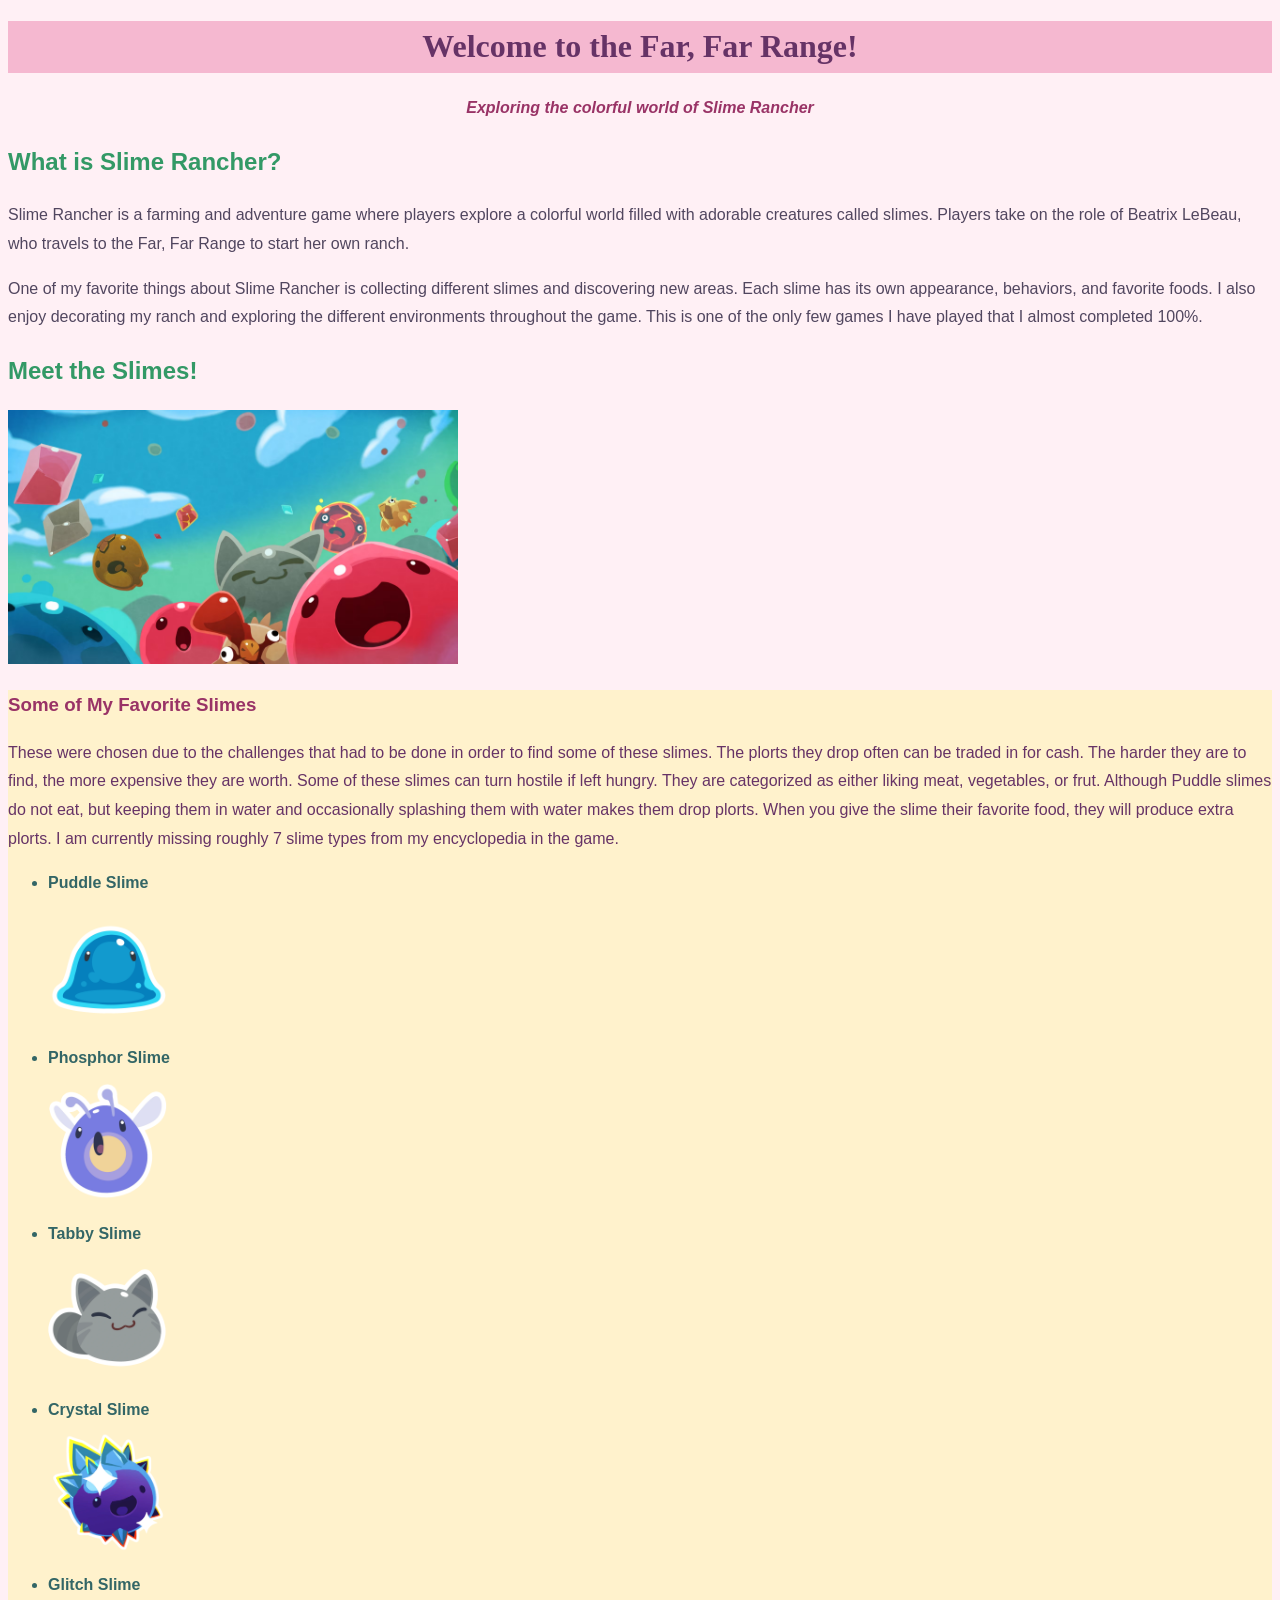
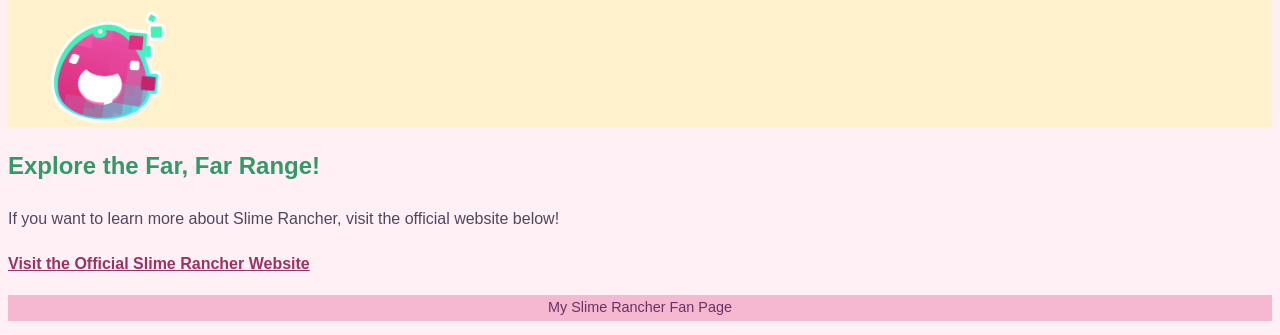
==== slimerancher-module2/slimeindex.html @ 046005f4 "Correct missing slime types count in slimeindex.html Updated the number of missing slime types from " ====
<!DOCTYPE html>
<html lang="en">
<head>
    <meta charset="UTF-8">
    <title>Slime Rancher</title>
    <link rel="stylesheet" href="slimestyle.css">
</head>

<body>
    <header>
        <h1>Welcome to the Far, Far Range!</h1>
        <p class="highlight">
            Exploring the colorful world of Slime Rancher
        </p>
    </header>

    <main>
        <h2>What is Slime Rancher?</h2>

        <p>
            Slime Rancher is a farming and adventure game
            where players explore a colorful world filled
            with adorable creatures called slimes. Players
            take on the role of Beatrix LeBeau, who travels
            to the Far, Far Range to start her own ranch.
        </p>

        <p>
            One of my favorite things about Slime Rancher
            is collecting different slimes and discovering
            new areas. Each slime has its own appearance,
            behaviors, and favorite foods. I also enjoy
            decorating my ranch and exploring the different
            environments throughout the game. This is one of the only few games I have played that I almost completed 100%.
        </p>

        <h2>Meet the Slimes!</h2>
        
        <img src="slimes.jpeg"
             alt="Colorful slimes from Slime Rancher"
             width="450">

        <div id="favorites">
            <h3>Some of My Favorite Slimes</h3>
        <p>
            These were chosen due to the challenges that had to be done in order to find some of these slimes.
            The plorts they drop often can be traded in for cash. The harder they are to find, the more expensive 
            they are worth. Some of these slimes can turn hostile if left hungry. They are categorized as either liking meat, vegetables, or frut.
            Although Puddle slimes do not eat, but keeping them in water and occasionally splashing them with water makes them drop plorts. 
            When you give the slime their favorite food, they will produce extra plorts. I am currently missing roughly 7 slime types from my 
            encyclopedia in the game.
        </p>    
<ul>
    <li>
        Puddle Slime
        <img src="Puddle.png" alt="Puddle Slime"
             class="slime-photo">
    </li>

    <li>
        Phosphor Slime
        <img src="Phosphor.png" alt="Phosphor Slime"
             class="slime-photo">
    </li>

    <li>
        Tabby Slime
        <img src="Tabby.png" alt="Tabby Slime"
             class="slime-photo">
    </li>

    <li>
        Crystal Slime
        <img src="Crystal.png" alt="Crystal Slime"
             class="slime-photo">
    </li>

    <li>
        Glitch Slime
        <img src="Glitch.png" alt="Glitch Slime"
             class="slime-photo">
    </li>
</ul>

        </div>

        <h2>Explore the Far, Far Range!</h2>

        <p>
            If you want to learn more about Slime Rancher,
            visit the official website below!
        </p>

        <p>
            <a href="https://www.slimerancher.com/">
                Visit the Official Slime Rancher Website
            </a>
        </p>
    </main>

    <footer>
        <p>My Slime Rancher Fan Page</p>
    </footer>
</body>
</html>
---- slimerancher-module2/slimestyle.css ----
/* Element selector */
body {
    background-color: #FFF0F5;
    color: #51465F;
    font-family: Arial, Verdana, sans-serif;
    font-size: 100%;
    line-height: 1.6;
}

/* Main heading */
h1 {
    background-color: #F5B8D0;
    color: #663366;
    font-family: Georgia, "Times New Roman", serif;
    font-size: 2em;
    text-align: center;
}

/* Subheadings */
h2 {
    color: #339966;
    font-size: 1.5em;
}

/* Class selector */
.highlight {
    color: #993366;
    font-style: italic;
    font-weight: bold;
    text-align: center;
}

/* Paragraph styling */
p {
    font-size: 1em;
    line-height: 1.8;
}

/* ID selector */
#favorites {
    background-color: #FFF2CC;
    color: #663366;
}

/* Contextual selector */
#favorites li {
    color: #336666;
    font-weight: bold;
}

/* CSS cascade demonstration */
h3 {
    color: #339966;
}

#favorites h3 {
    color: #993366;
}

/* Link styling */
a {
    color: #993366;
    font-weight: bold;
    text-decoration: underline;
}

/* Footer styling */
footer {
    background-color: #F5B8D0;
    color: #663366;
    text-align: center;
    font-size: 0.9em;
}

/* Slime images */
.slime-photo {
    display: block;
    width: 120px;
    height: auto;
    margin-top: 10px;
    margin-bottom: 20px;
}
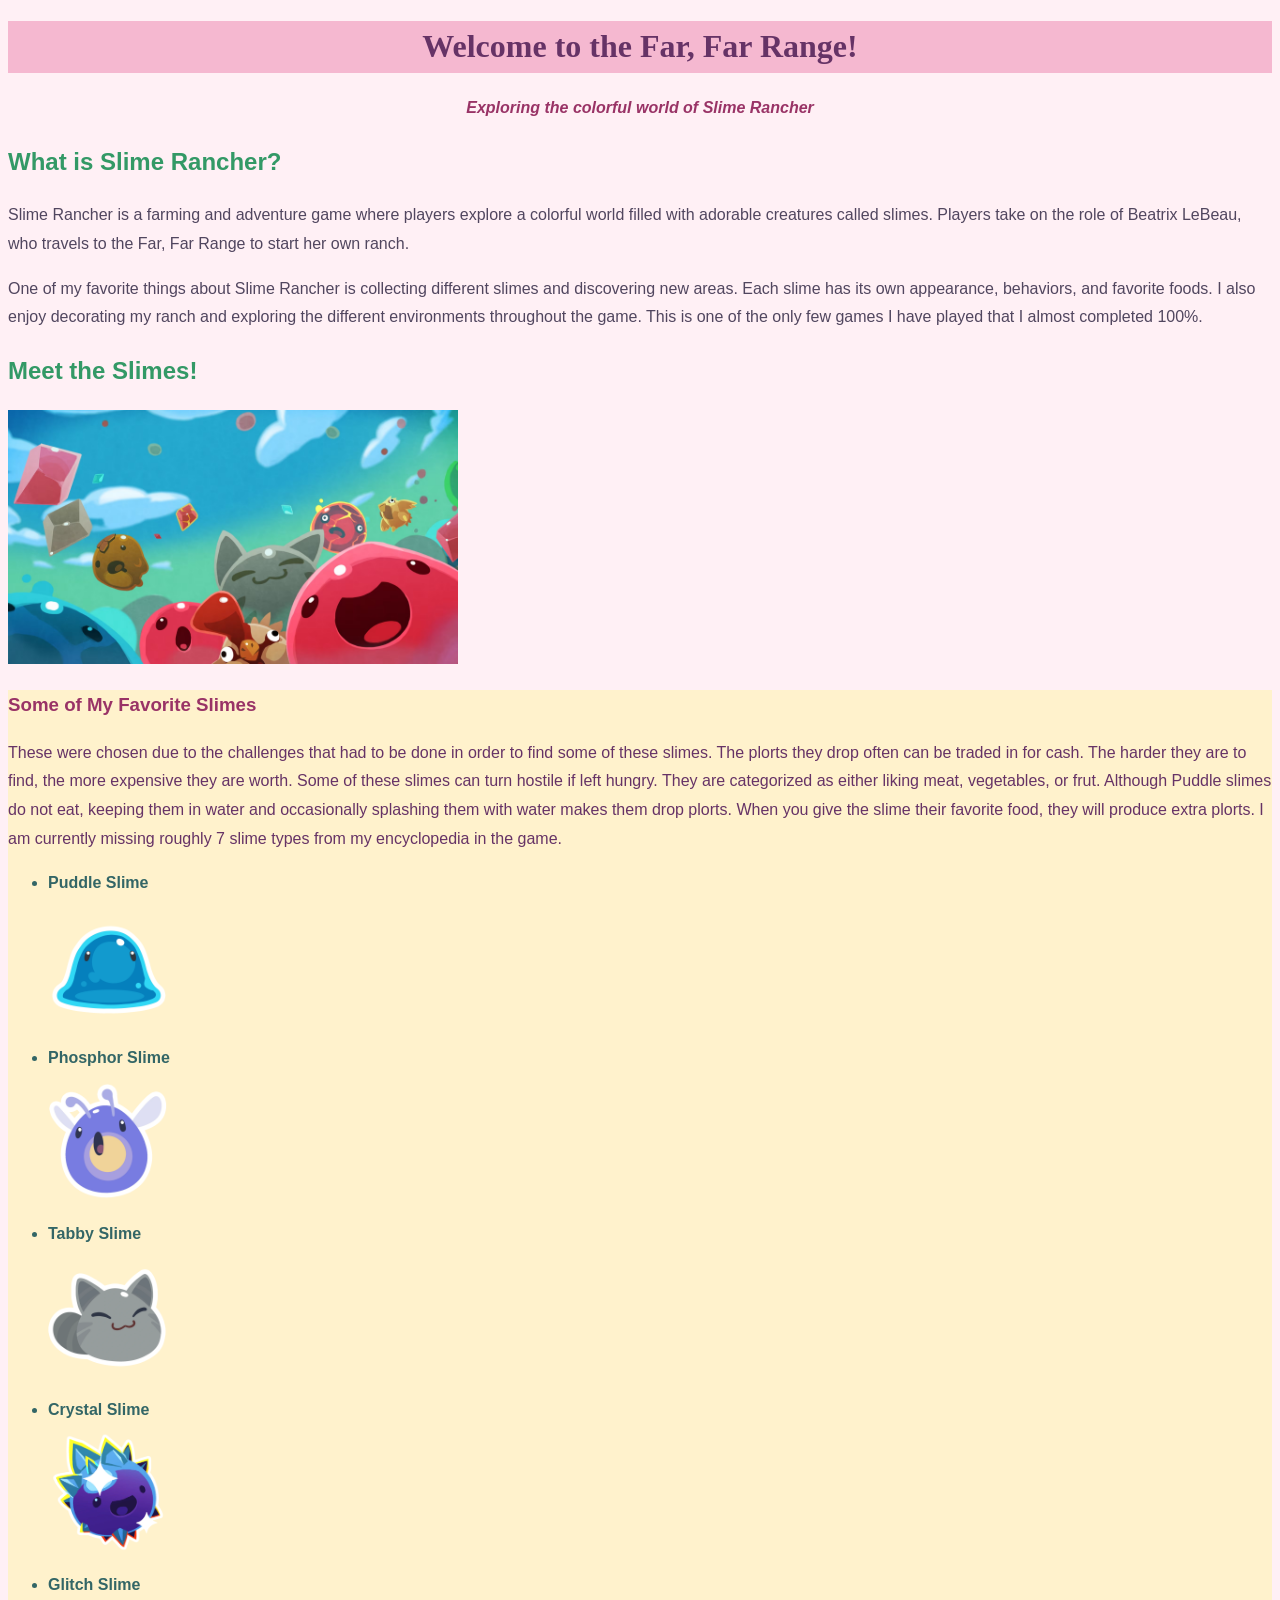
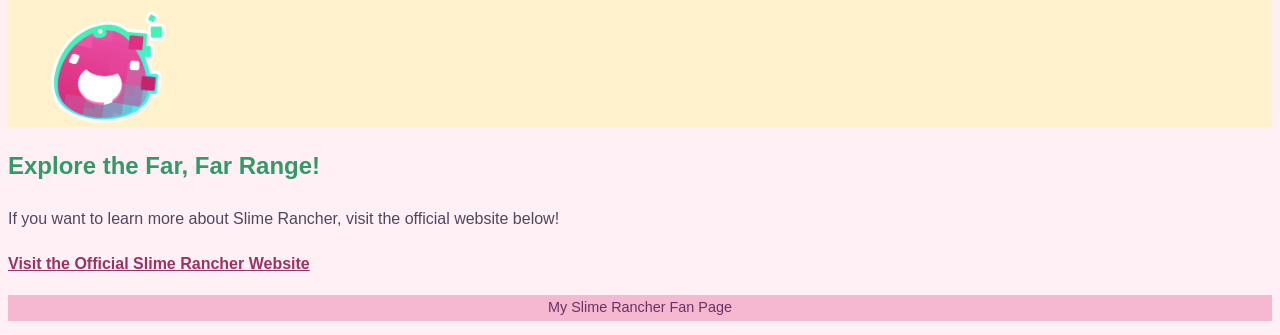
==== commit 5efa8fc6: "Improve formatting and readability of slimeindex.html Reformatted text for better readability and cl" ====
--- a/slimerancher-module2/slimeindex.html
+++ b/slimerancher-module2/slimeindex.html
@@ -31,7 +31,8 @@
             new areas. Each slime has its own appearance,
             behaviors, and favorite foods. I also enjoy
             decorating my ranch and exploring the different
-            environments throughout the game. This is one of the only few games I have played that I almost completed 100%.
+            environments throughout the game. This is one of 
+            the only few games I have played that I almost completed 100%.
         </p>
 
         <h2>Meet the Slimes!</h2>
@@ -43,11 +44,16 @@
         <div id="favorites">
             <h3>Some of My Favorite Slimes</h3>
         <p>
-            These were chosen due to the challenges that had to be done in order to find some of these slimes.
-            The plorts they drop often can be traded in for cash. The harder they are to find, the more expensive 
-            they are worth. Some of these slimes can turn hostile if left hungry. They are categorized as either liking meat, vegetables, or frut.
-            Although Puddle slimes do not eat, but keeping them in water and occasionally splashing them with water makes them drop plorts. 
-            When you give the slime their favorite food, they will produce extra plorts. I am currently missing roughly 7 slime types from my 
+            These were chosen due to the challenges that had to be done in 
+            order to find some of these slimes.
+            The plorts they drop often can be traded in for cash. 
+            The harder they are to find, the more expensive 
+            they are worth. Some of these slimes can turn hostile if left hungry. 
+            They are categorized as either liking meat, vegetables, or frut.
+            Although Puddle slimes do not eat, keeping them in water and occasionally 
+            splashing them with water makes them drop plorts. 
+            When you give the slime their favorite food, they will produce extra plorts. 
+            I am currently missing roughly 7 slime types from my 
             encyclopedia in the game.
         </p>    
 <ul>
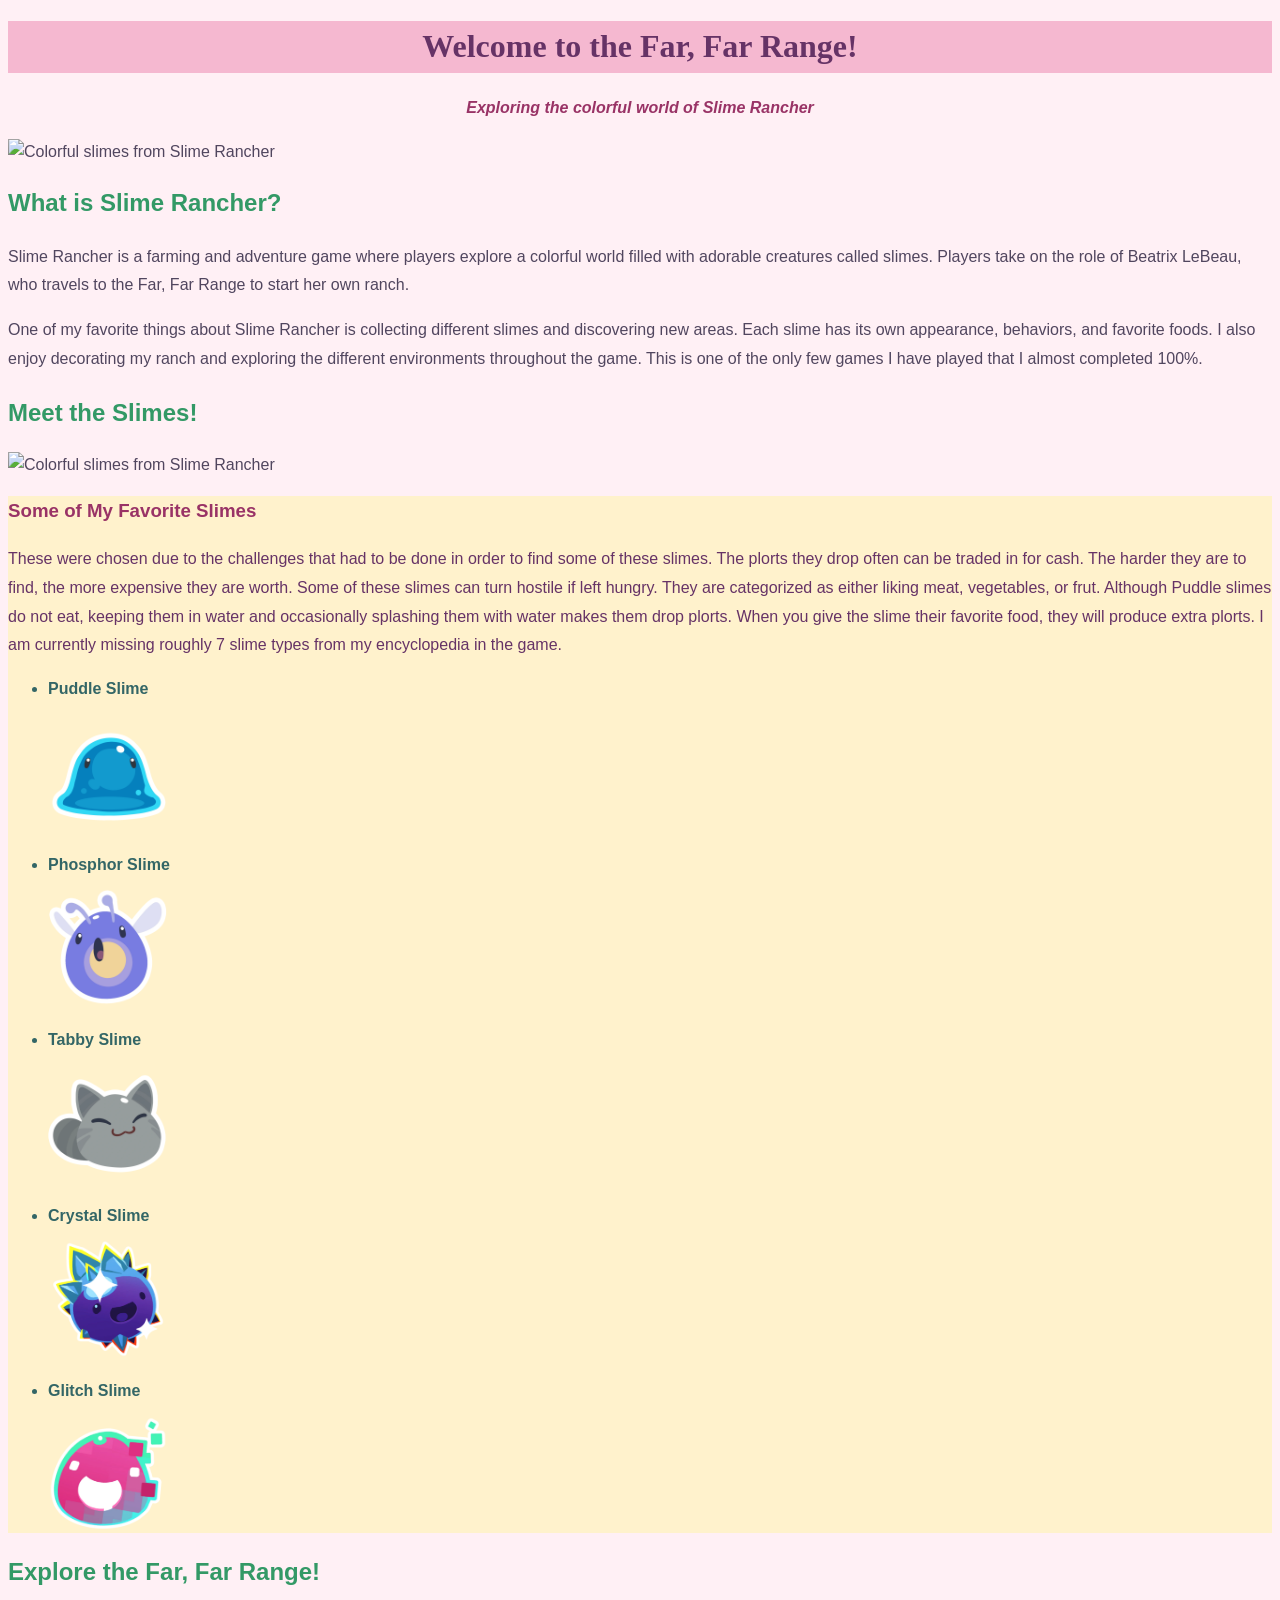
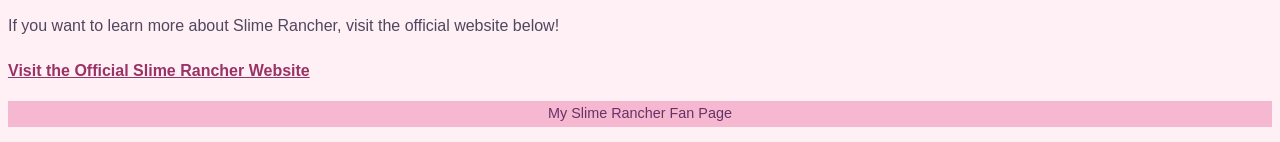
==== commit e8487563: "Add images to slimeindex.html" ====
--- a/slimerancher-module2/slimeindex.html
+++ b/slimerancher-module2/slimeindex.html
@@ -13,7 +13,9 @@
             Exploring the colorful world of Slime Rancher
         </p>
     </header>
-
+    <img src="slimelogo.jpeg"
+             alt="Colorful slimes from Slime Rancher"
+             width="450">
     <main>
         <h2>What is Slime Rancher?</h2>
 
@@ -37,7 +39,7 @@
 
         <h2>Meet the Slimes!</h2>
         
-        <img src="slimes.jpeg"
+        <img src="slimesgroup.jpeg"
              alt="Colorful slimes from Slime Rancher"
              width="450">
 
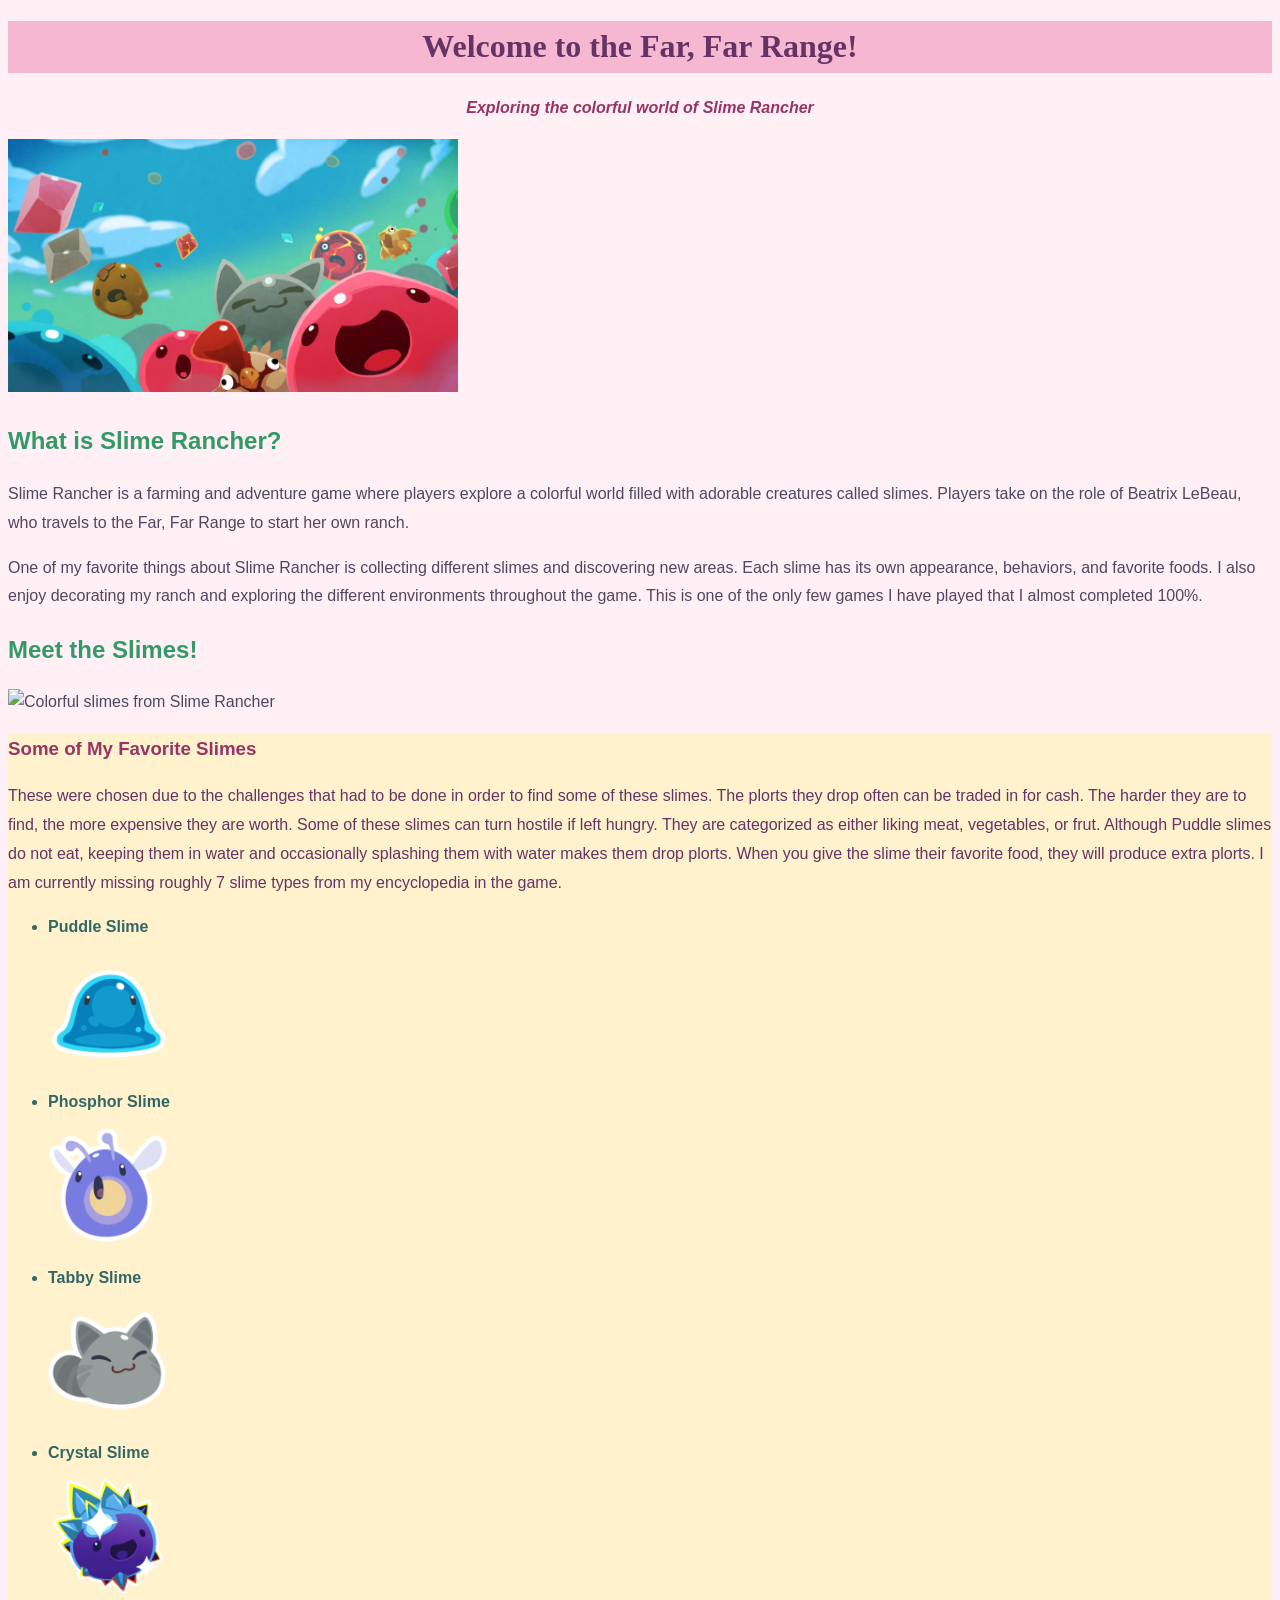
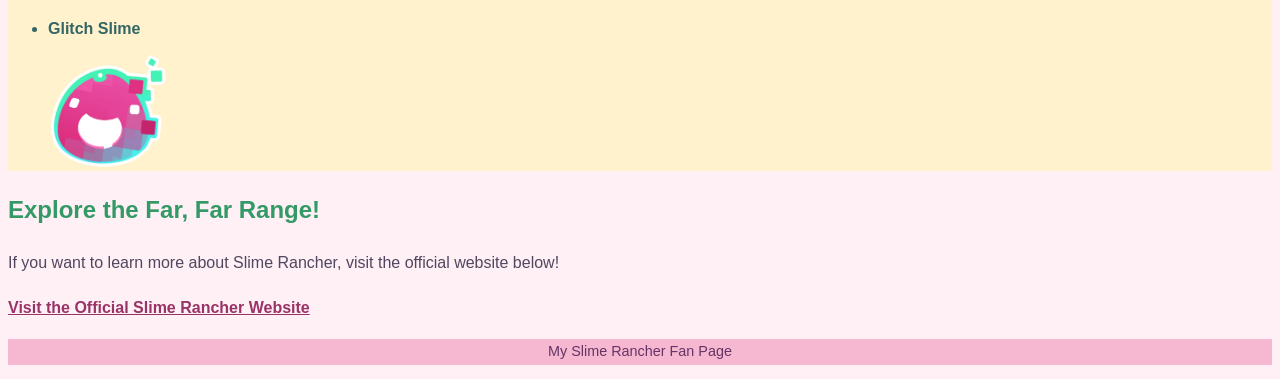
==== commit 0336b082: "Add image and paragraph to slimeindex.html" ====
--- a/slimerancher-module2/slimeindex.html
+++ b/slimerancher-module2/slimeindex.html
@@ -13,9 +13,11 @@
             Exploring the colorful world of Slime Rancher
         </p>
     </header>
+    <p>
     <img src="slimelogo.jpeg"
              alt="Colorful slimes from Slime Rancher"
              width="450">
+        </p>
     <main>
         <h2>What is Slime Rancher?</h2>
 
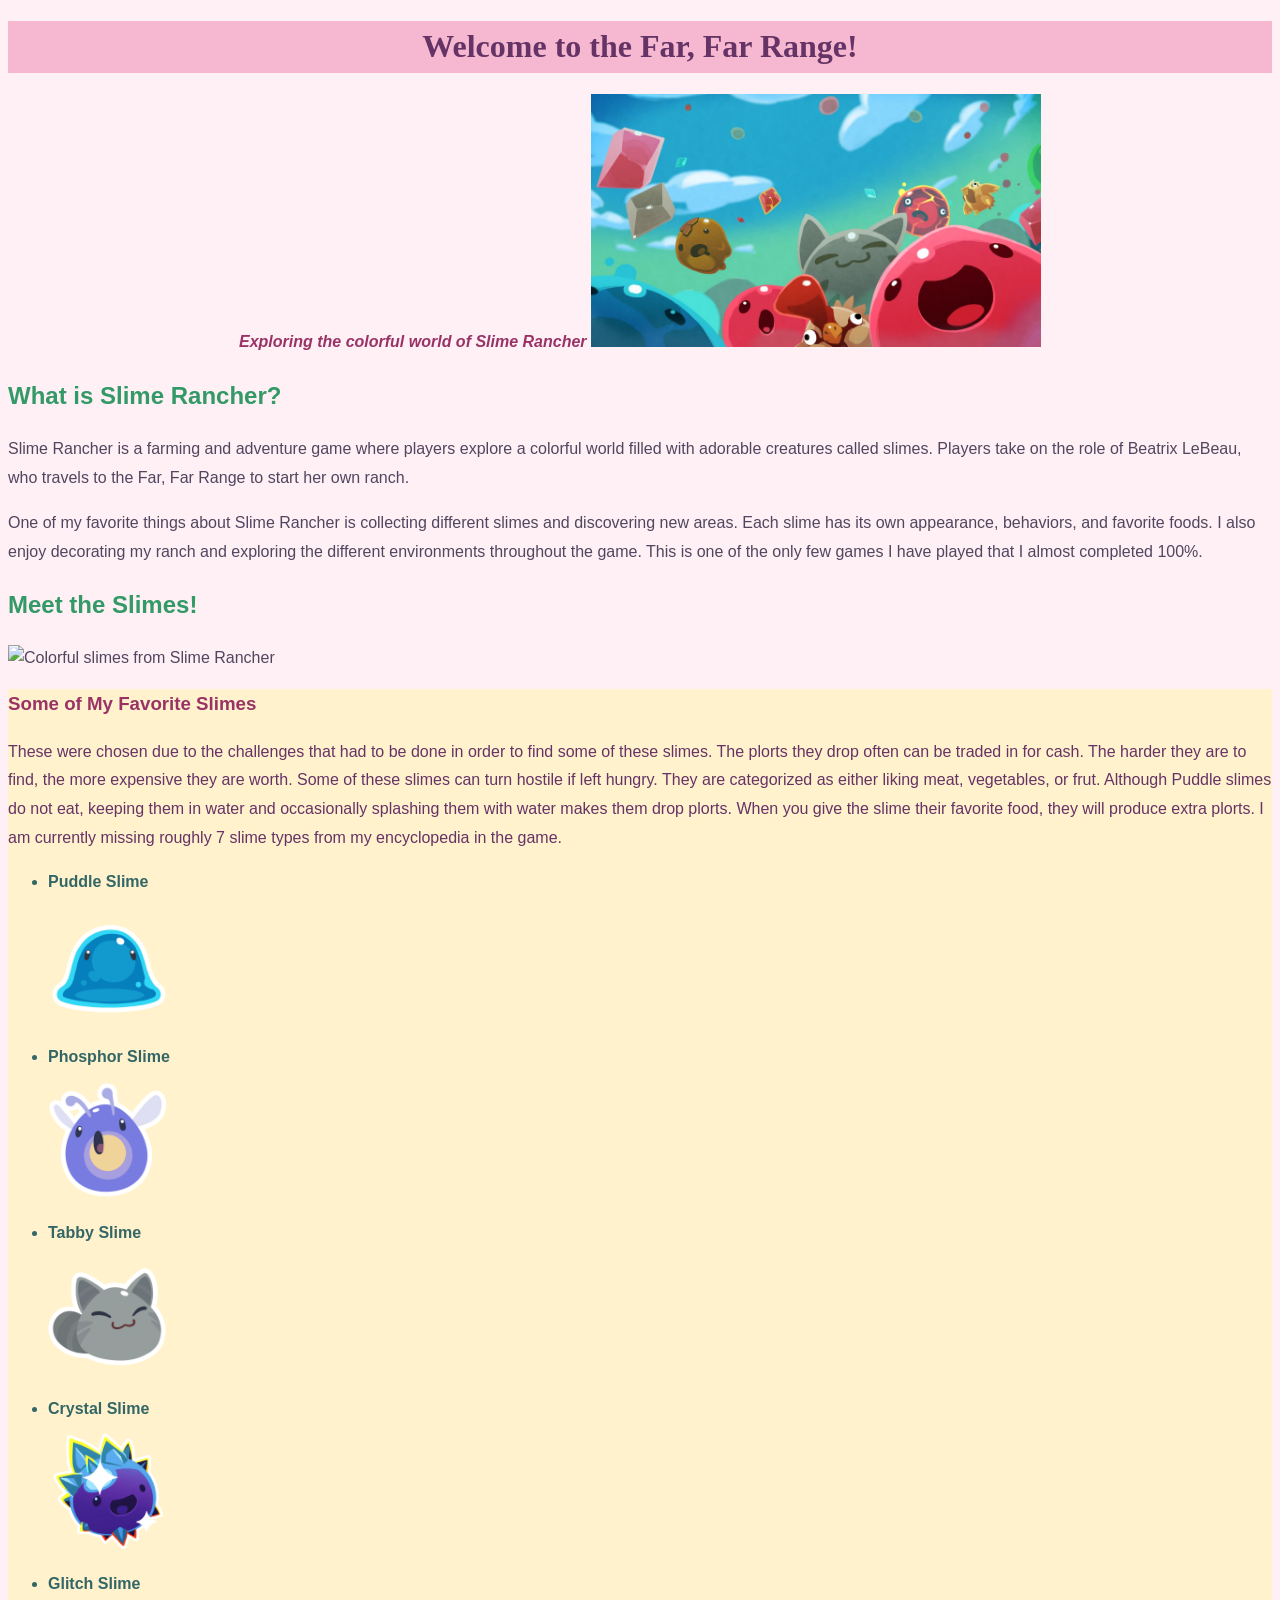
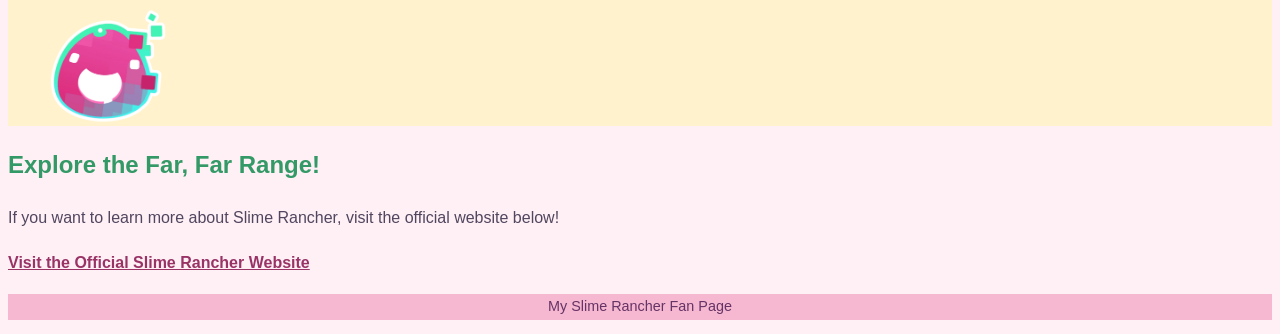
==== commit 51d624b3: "Fix HTML structure in slimeindex.html Rearranged header and paragraph elements for better structure." ====
--- a/slimerancher-module2/slimeindex.html
+++ b/slimerancher-module2/slimeindex.html
@@ -11,13 +11,11 @@
         <h1>Welcome to the Far, Far Range!</h1>
         <p class="highlight">
             Exploring the colorful world of Slime Rancher
-        </p>
-    </header>
-    <p>
-    <img src="slimelogo.jpeg"
+            <img src="slimelogo.jpeg"
              alt="Colorful slimes from Slime Rancher"
              width="450">
         </p>
+    </header>
     <main>
         <h2>What is Slime Rancher?</h2>
 
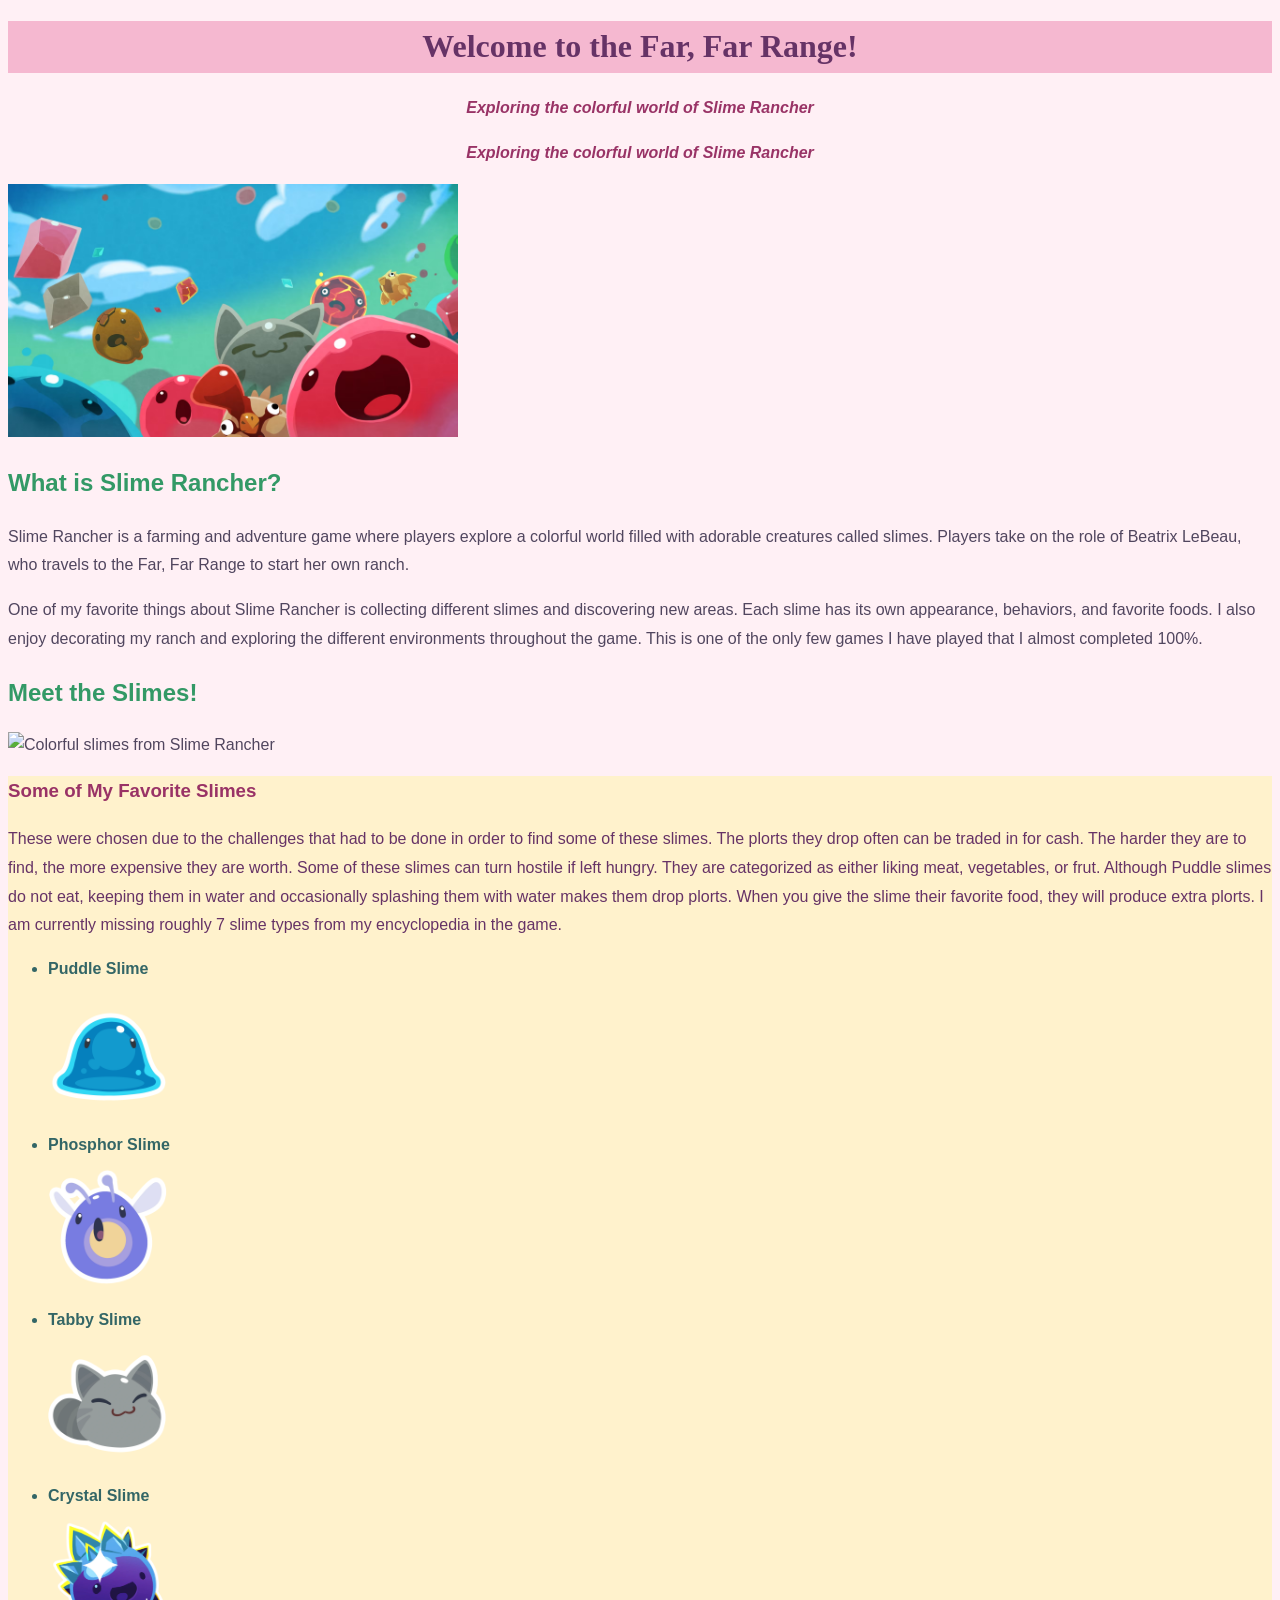
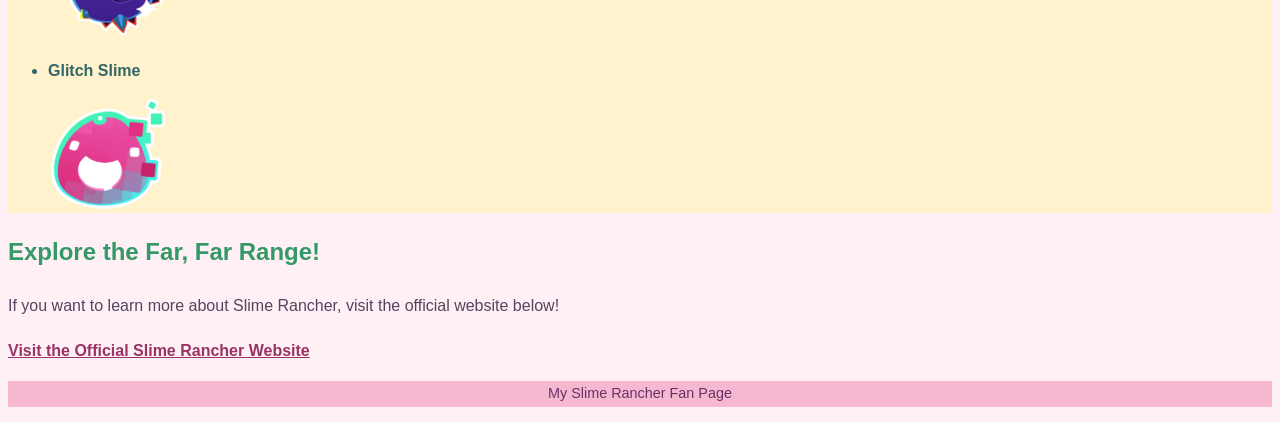
==== commit f70251cc: "Update slimeindex.html" ====
--- a/slimerancher-module2/slimeindex.html
+++ b/slimerancher-module2/slimeindex.html
@@ -11,10 +11,14 @@
         <h1>Welcome to the Far, Far Range!</h1>
         <p class="highlight">
             Exploring the colorful world of Slime Rancher
-            <img src="slimelogo.jpeg"
-             alt="Colorful slimes from Slime Rancher"
-             width="450">
         </p>
+        <p class="highlight">
+    Exploring the colorful world of Slime Rancher
+    </p>
+    <img src="slimelogo.jpeg"
+     alt="Colorful slimes from Slime Rancher"
+     width="450"
+     class="header-image">
     </header>
     <main>
         <h2>What is Slime Rancher?</h2>
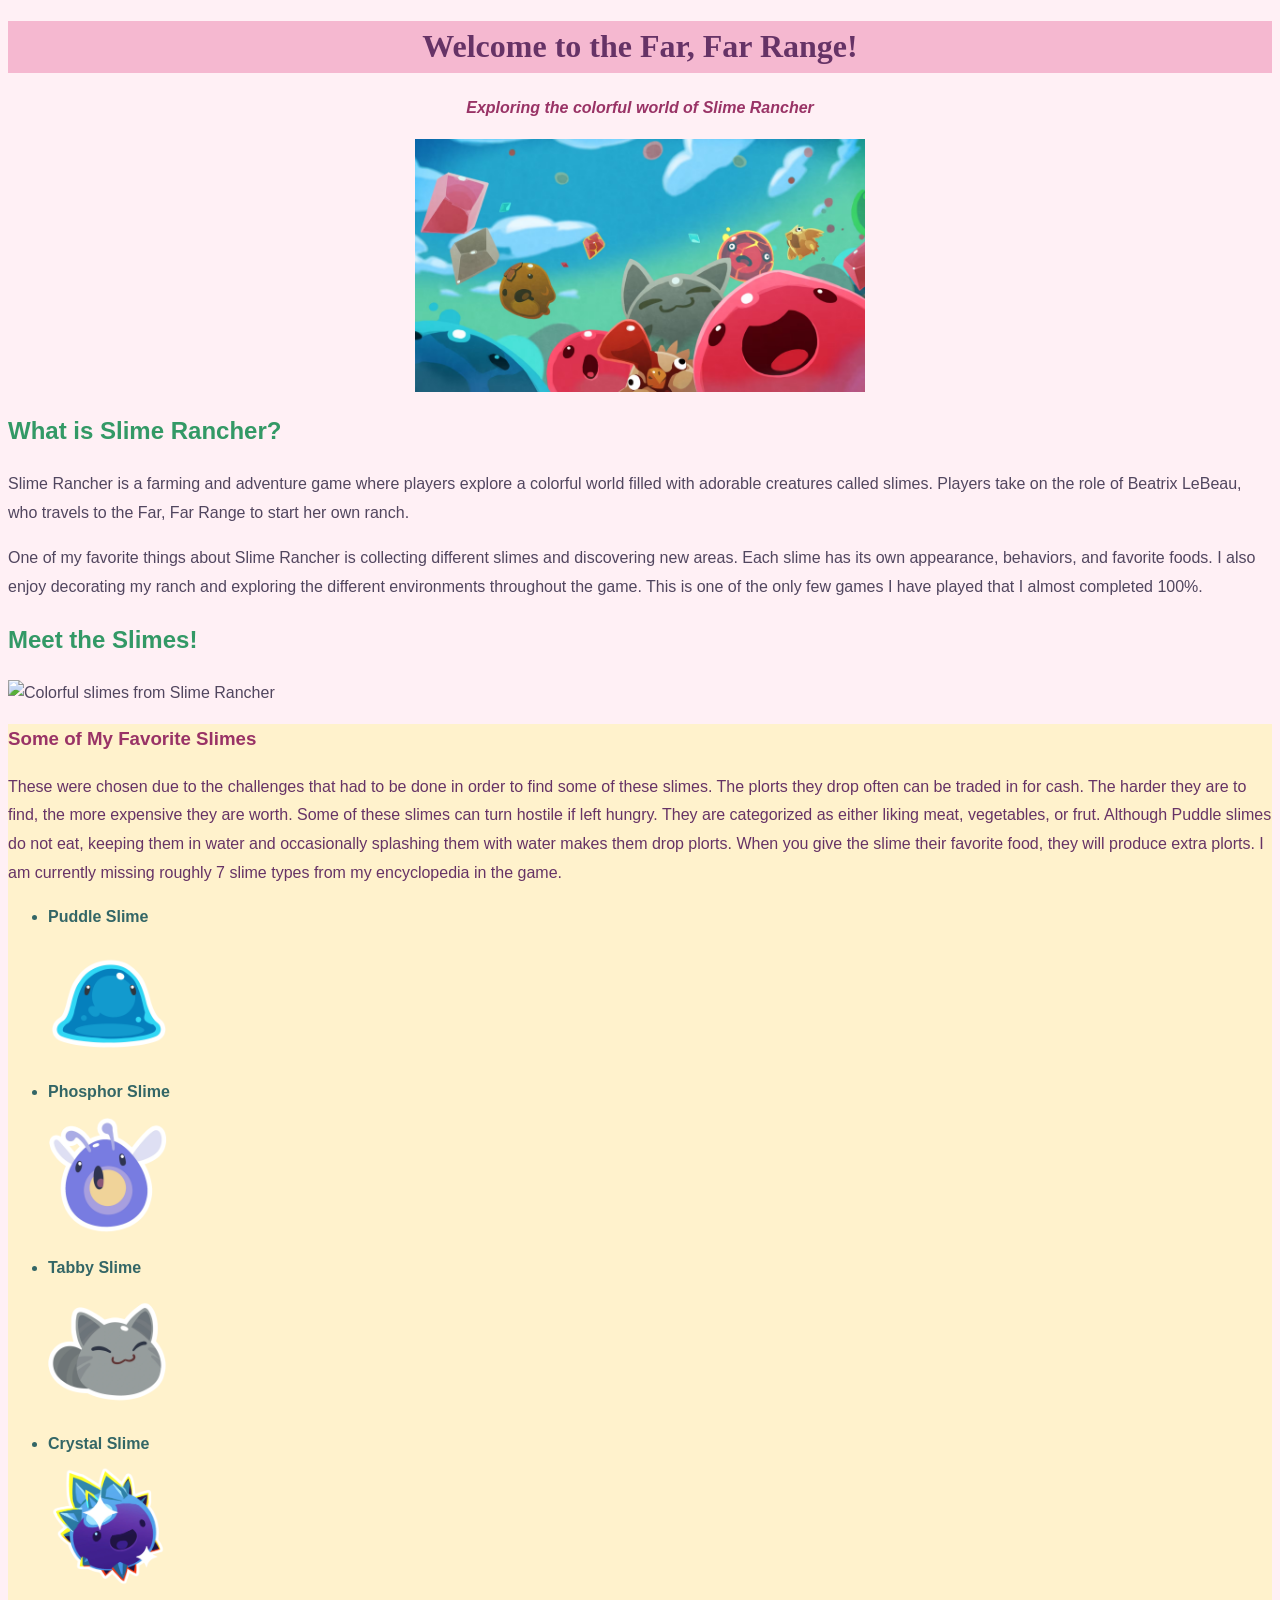
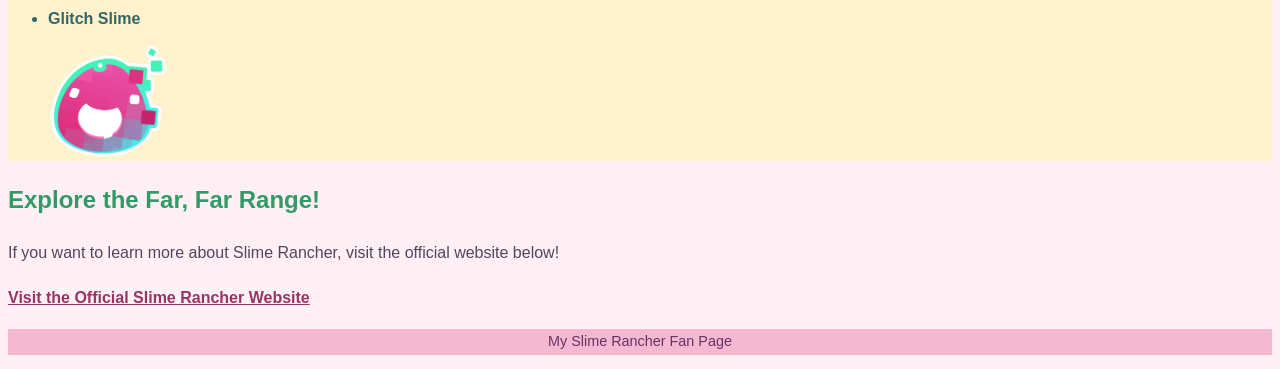
==== commit 7ef77f6c: "Remove duplicate paragraph from slimeindex.html Removed duplicate paragraph about exploring the colo" ====
--- a/slimerancher-module2/slimeindex.html
+++ b/slimerancher-module2/slimeindex.html
@@ -12,9 +12,6 @@
         <p class="highlight">
             Exploring the colorful world of Slime Rancher
         </p>
-        <p class="highlight">
-    Exploring the colorful world of Slime Rancher
-    </p>
     <img src="slimelogo.jpeg"
      alt="Colorful slimes from Slime Rancher"
      width="450"
--- a/slimerancher-module2/slimestyle.css
+++ b/slimerancher-module2/slimestyle.css
@@ -80,4 +80,9 @@
     margin-top: 10px;
     margin-bottom: 20px;
 }
-
+/* Main header image */
+.header-image {
+    display: block;
+    margin-left: auto;
+    margin-right: auto;
+}
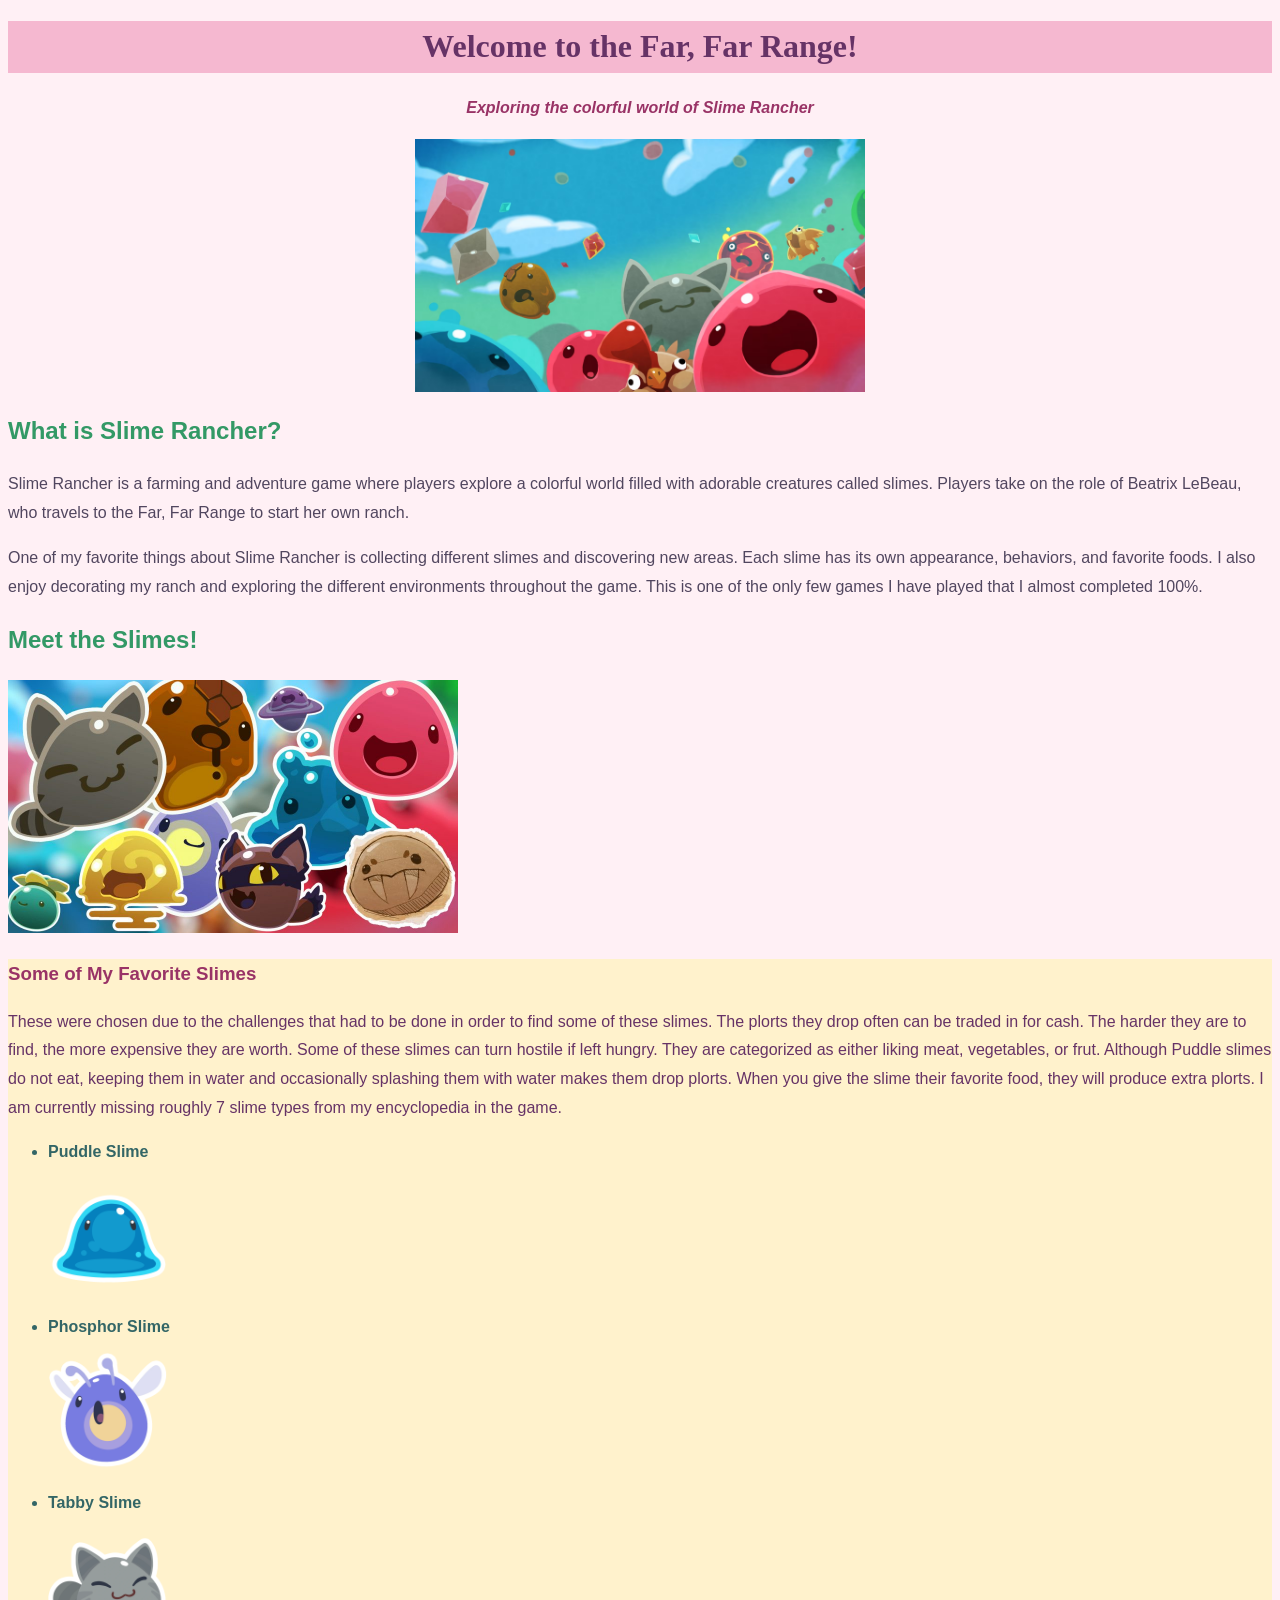
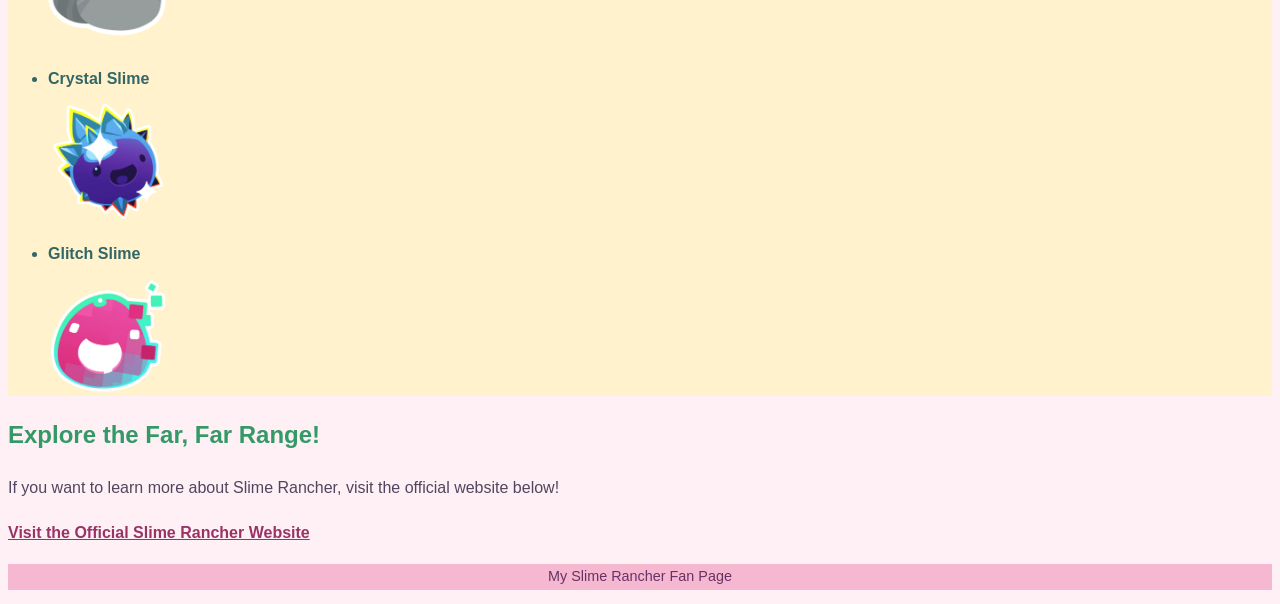
==== commit 0b75f4cc: "Fix image source extension from .jpeg to .jpg" ====
--- a/slimerancher-module2/slimeindex.html
+++ b/slimerancher-module2/slimeindex.html
@@ -40,7 +40,7 @@
 
         <h2>Meet the Slimes!</h2>
         
-        <img src="slimesgroup.jpeg"
+        <img src="slimesgroup.jpg"
              alt="Colorful slimes from Slime Rancher"
              width="450">
 
